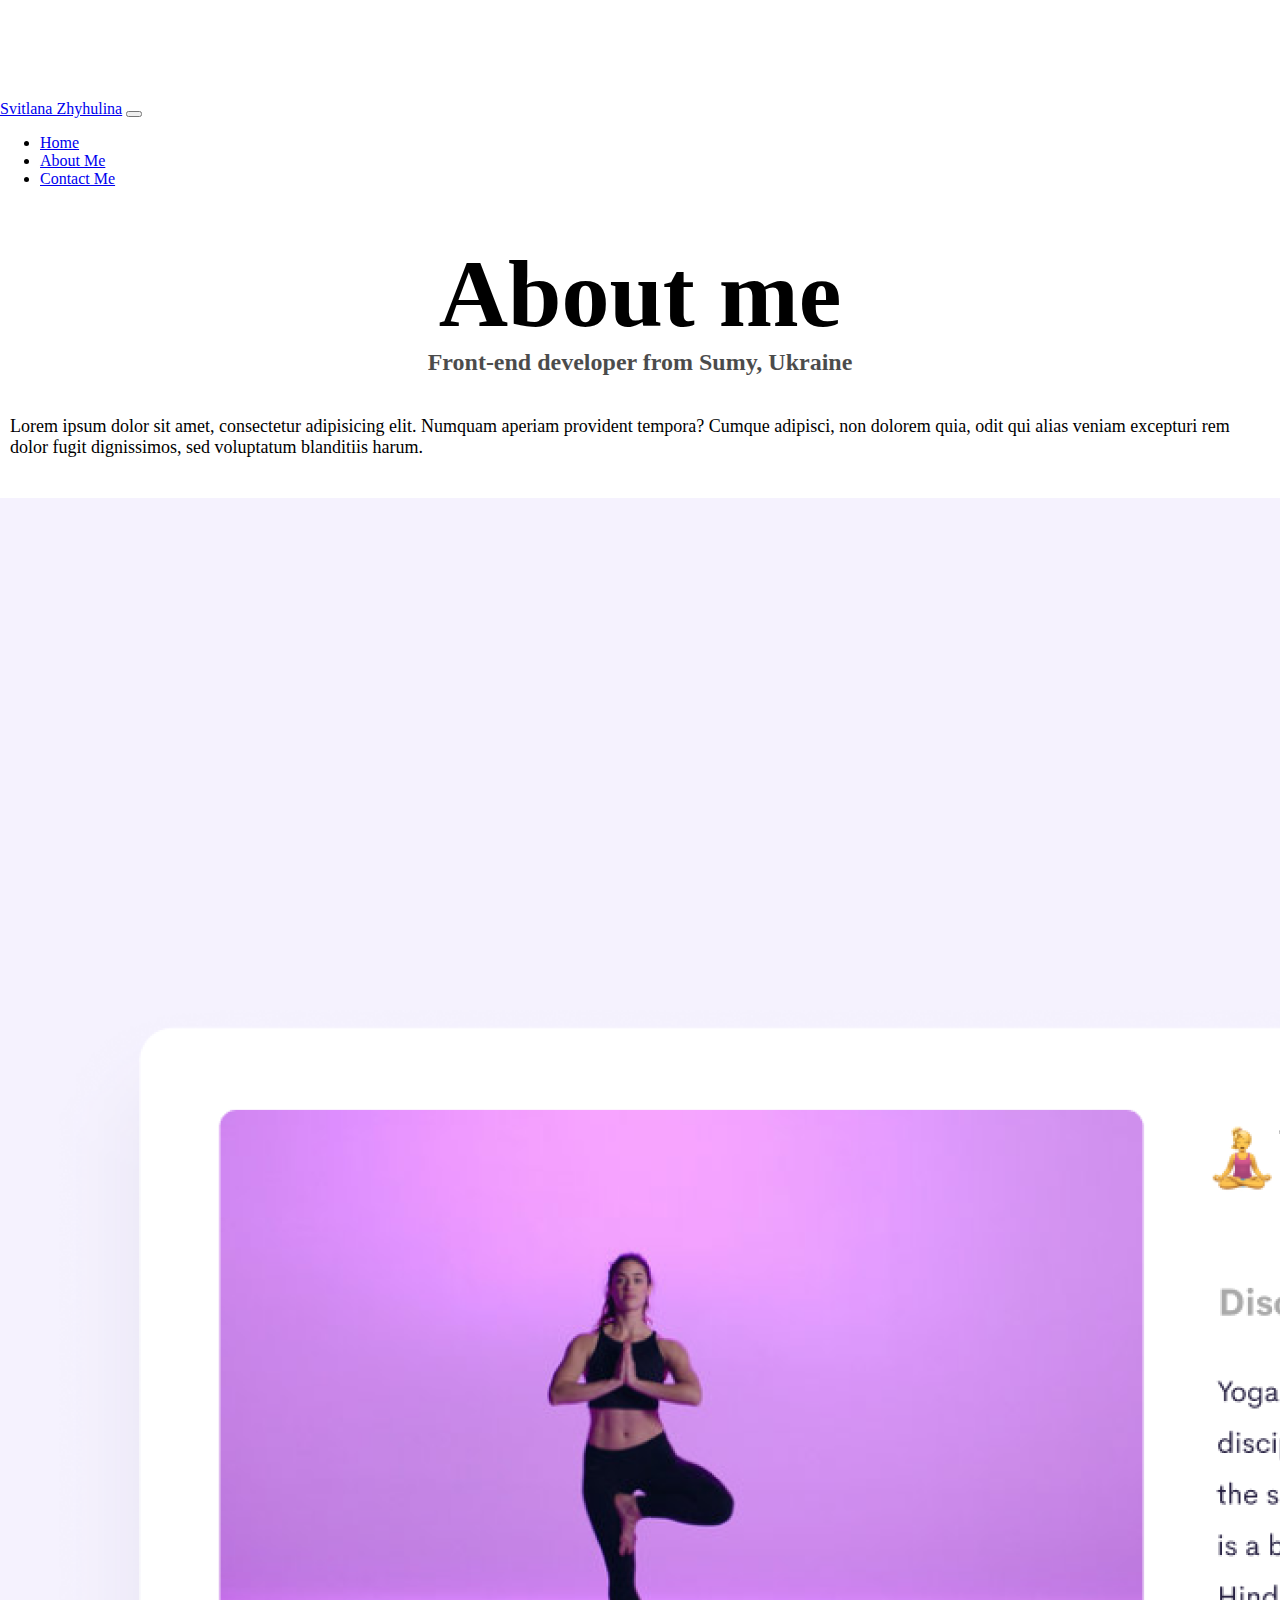
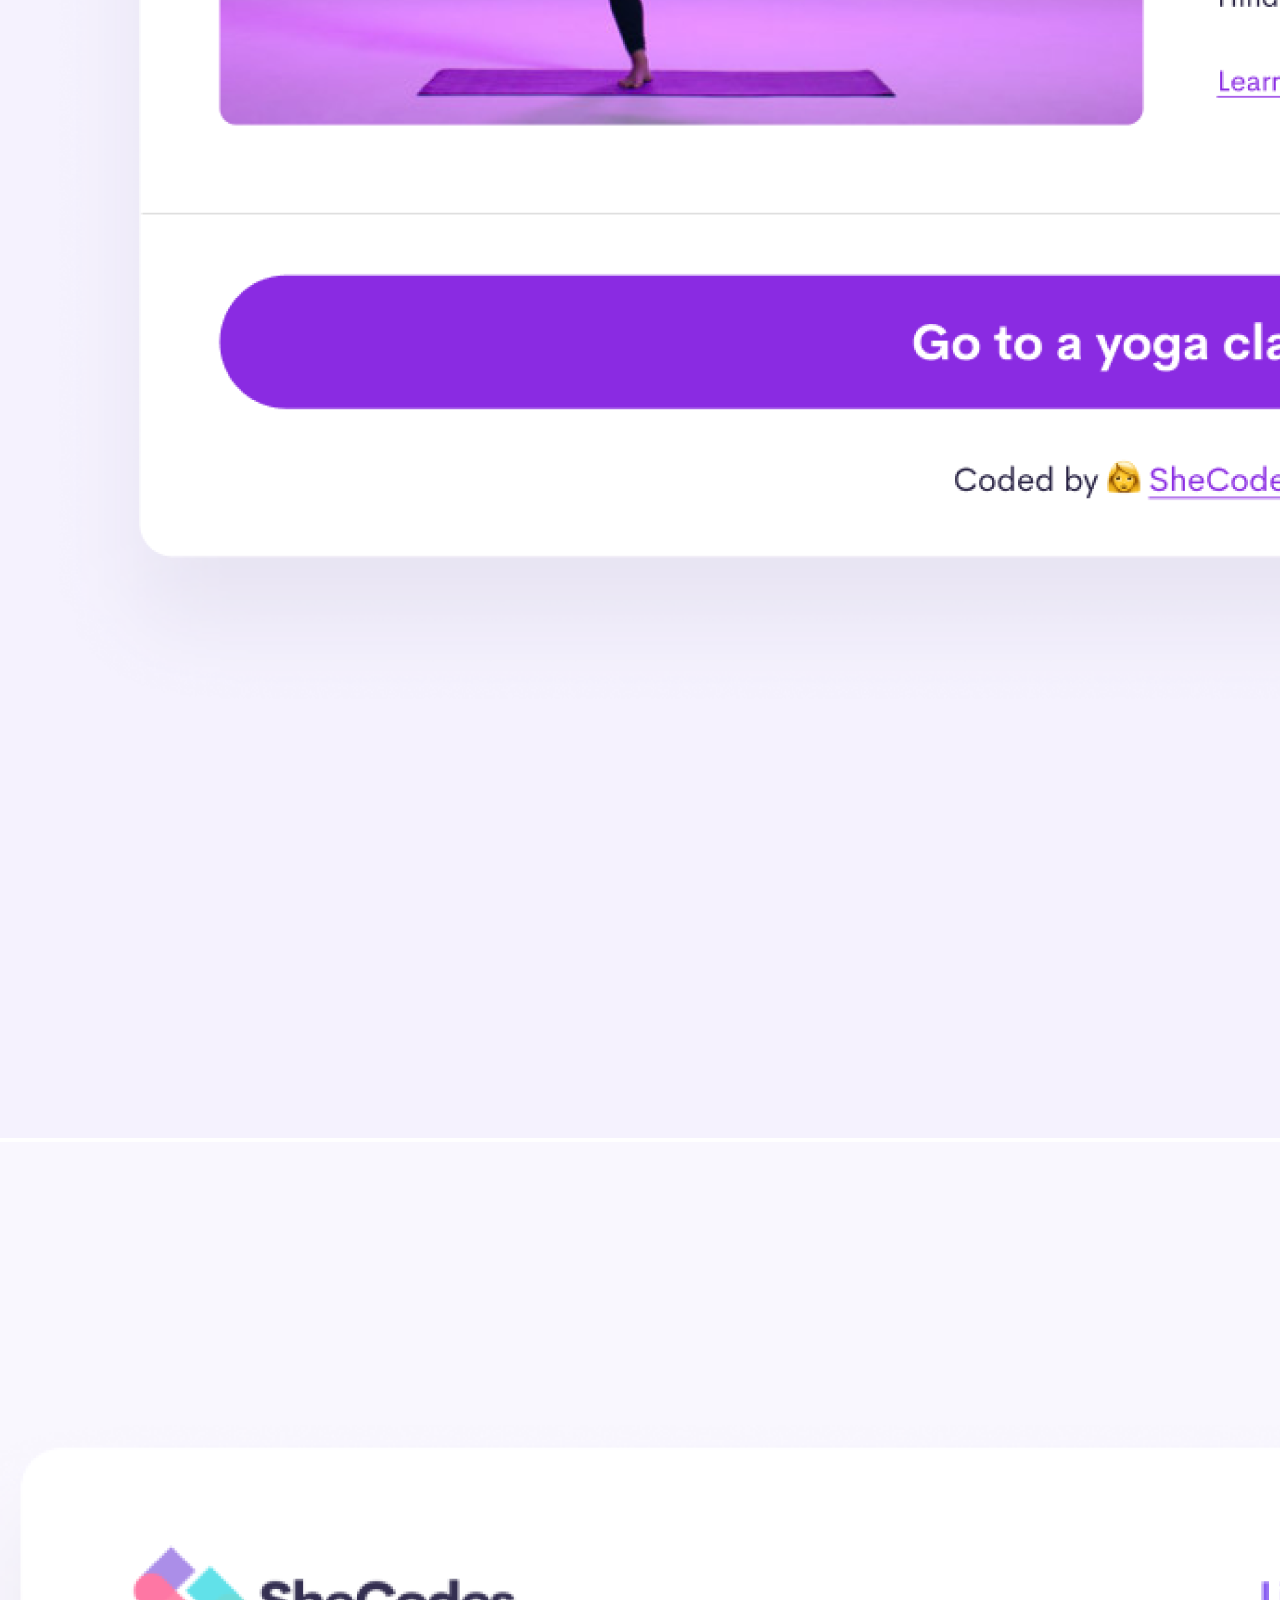
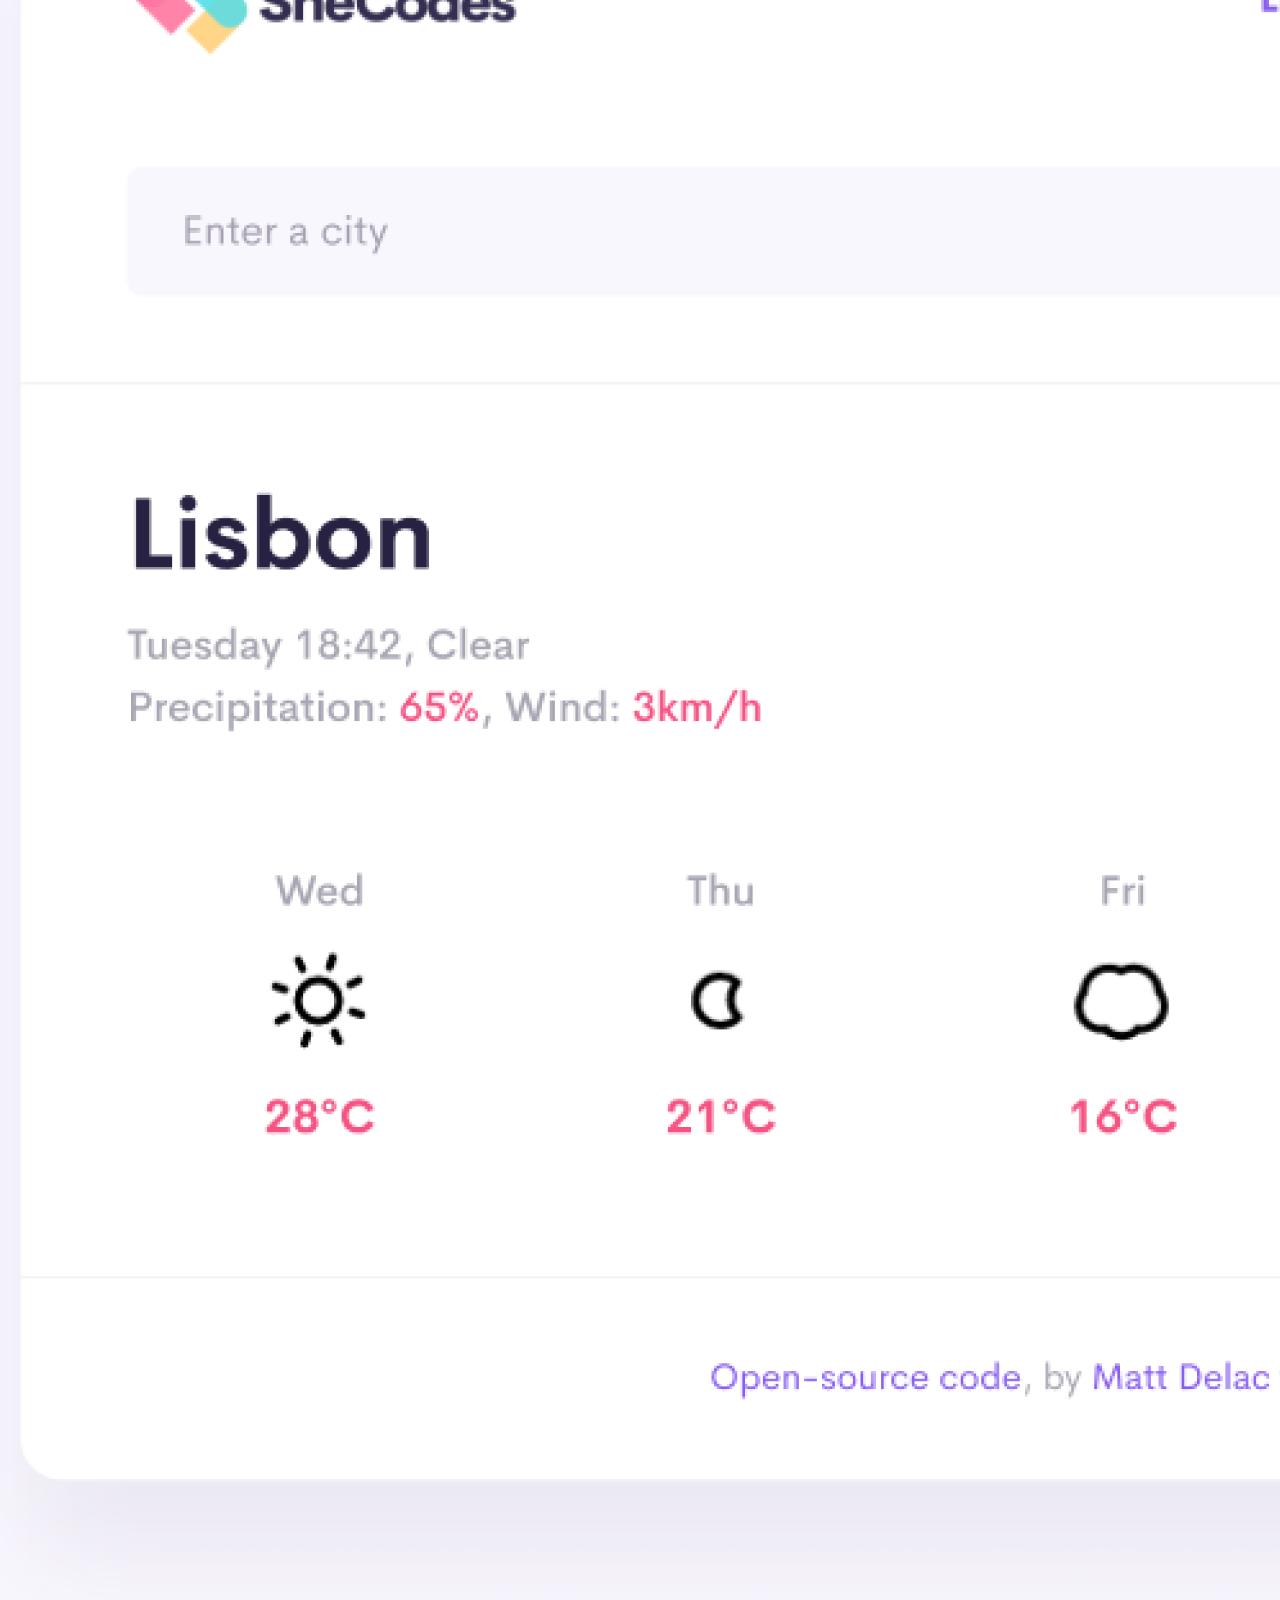
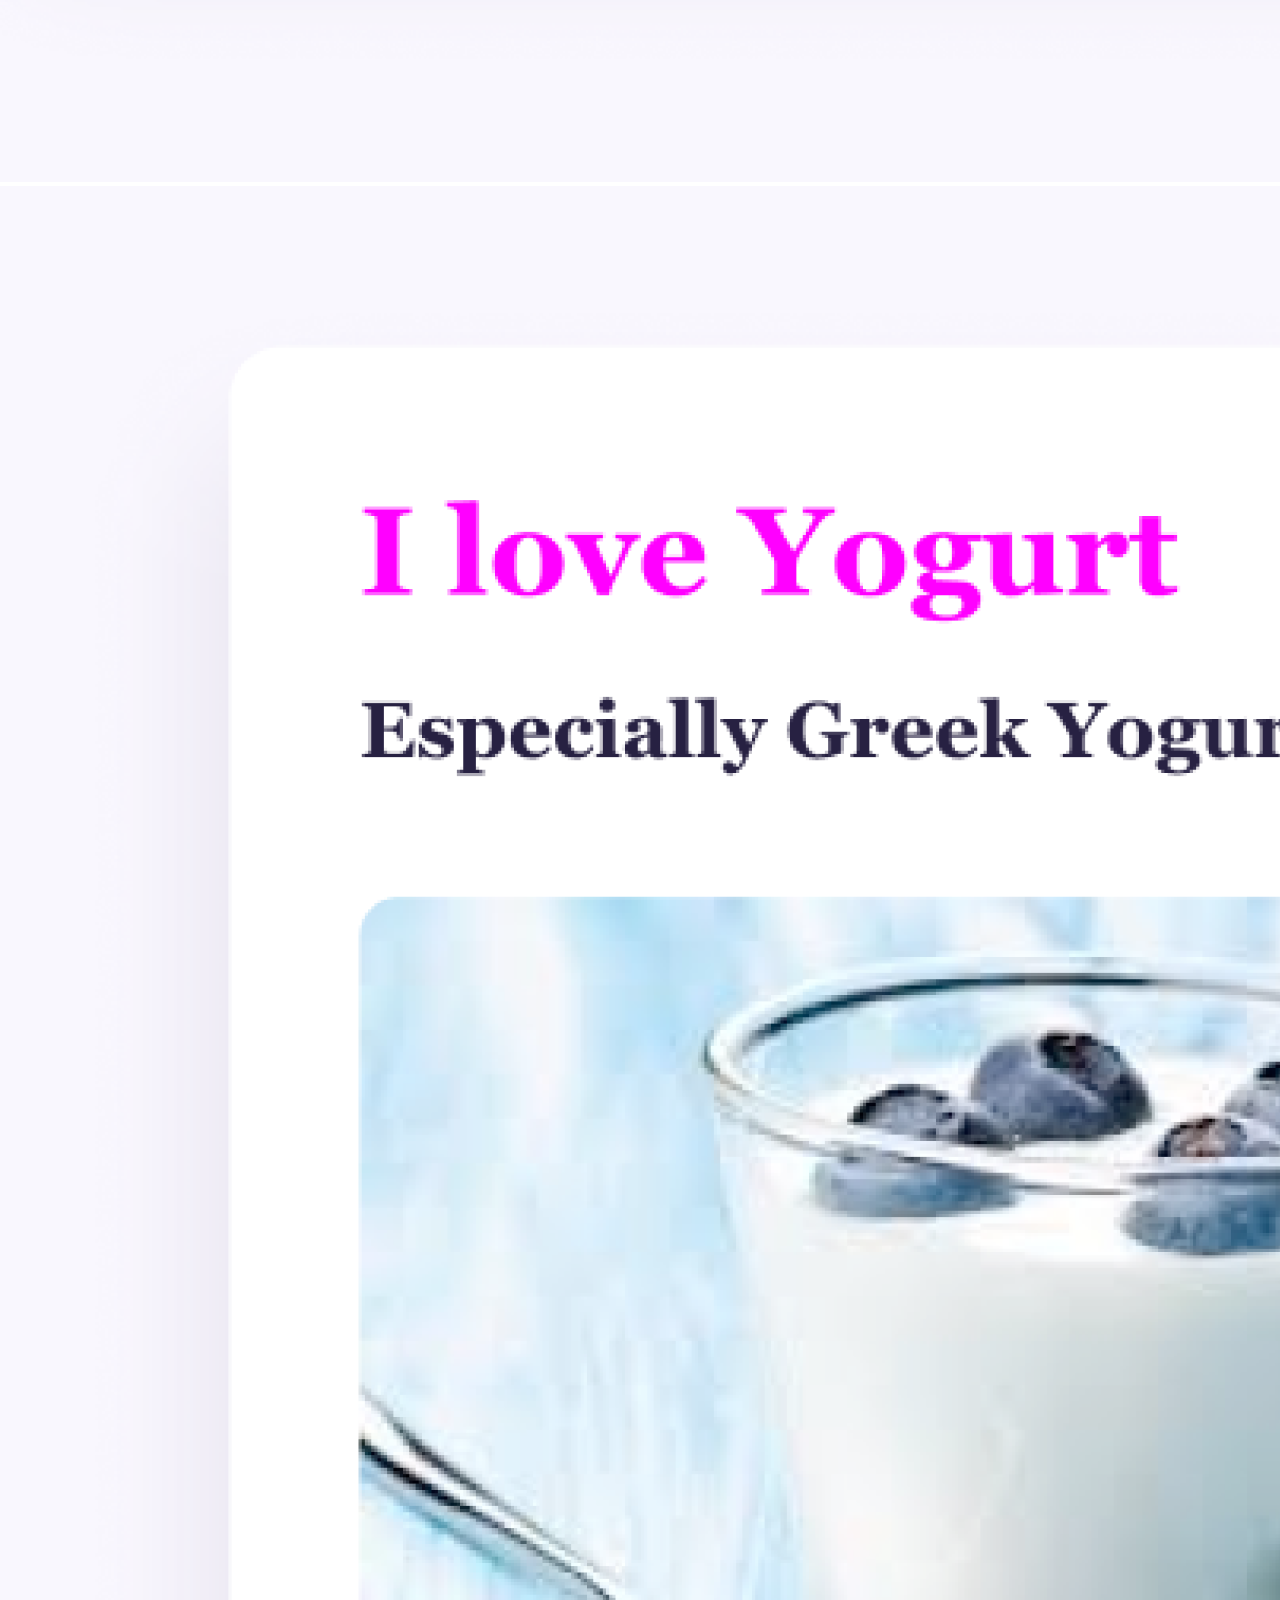
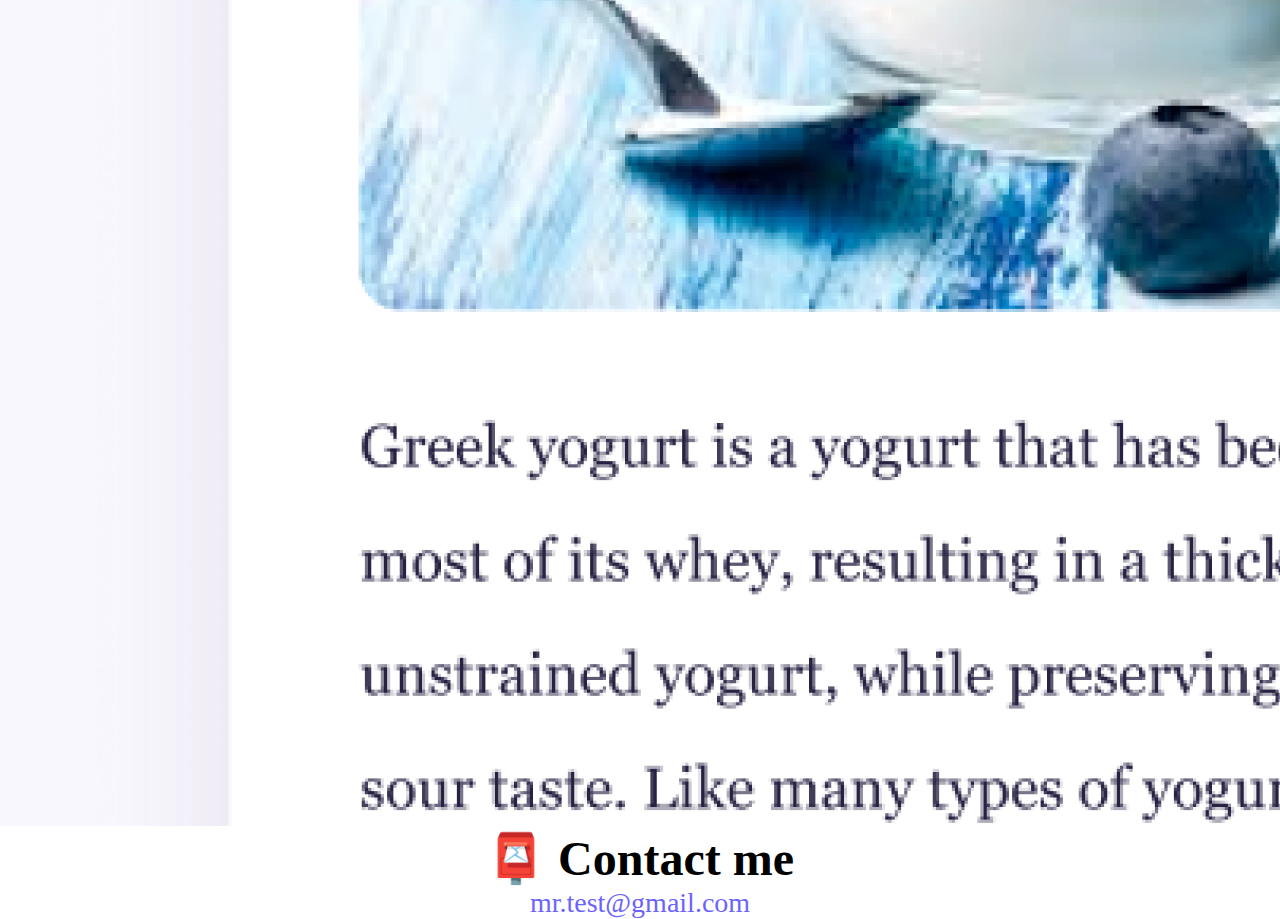
==== about.html @ d695f716 "Portfolio project creation" ====
<!DOCTYPE html>
<html lang="en">
  <head>
    <meta charset="UTF-8" />
    <meta http-equiv="X-UA-Compatible" content="IE=edge" />
    <meta name="viewport" content="width=device-width, initial-scale=1.0" />
    <link
      href="https://cdn.jsdelivr.net/npm/bootstrap@5.2.2/dist/css/bootstrap.min.css"
      rel="stylesheet"
      integrity="sha384-Zenh87qX5JnK2Jl0vWa8Ck2rdkQ2Bzep5IDxbcnCeuOxjzrPF/et3URy9Bv1WTRi"
      crossorigin="anonymous"
    />
    <script
      src="https://cdn.jsdelivr.net/npm/bootstrap@5.2.2/dist/js/bootstrap.bundle.min.js"
      integrity="sha384-OERcA2EqjJCMA+/3y+gxIOqMEjwtxJY7qPCqsdltbNJuaOe923+mo//f6V8Qbsw3"
      crossorigin="anonymous"
    ></script>
    <link rel="stylesheet" href="style.css" />
    <title>About Svitlana Zhyhulina</title>
  </head>
  <body>
    <div class="navigation">
      <nav class="navbar navbar-expand-lg fixed-top bg-light">
        <div class="container-fluid">
          <a class="navbar-brand ps-5" href="index.html">Svitlana Zhyhulina</a>
          <button
            class="navbar-toggler"
            type="button"
            data-bs-toggle="collapse"
            data-bs-target="#navbarSupportedContent"
            aria-controls="navbarSupportedContent"
            aria-expanded="false"
            aria-label="Toggle navigation"
          >
            <span class="navbar-toggler-icon"></span>
          </button>
          <div class="collapse navbar-collapse" id="navbarSupportedContent">
            <ul class="navbar-nav me-auto mb-2 mb-lg-0">
              <li class="nav-item">
                <a class="nav-link" aria-current="page" href="index.html"
                  >Home</a
                >
              </li>

              <li class="nav-item">
                <a class="nav-link active" href="about.html">About Me</a>
              </li>
              <li class="nav-item">
                <a class="nav-link" href="about.html#contact">Contact Me</a>
              </li>
            </ul>
          </div>
        </div>
      </nav>
    </div>

    <h1 class="text-center">About me</h1>
    <h3 class="text-center">Front-end developer from Sumy, Ukraine</h3>
    <div class="about-paragraphs text-center">
      <p>
        Lorem ipsum dolor sit amet, consectetur adipisicing elit. Numquam
        aperiam provident tempora? Cumque adipisci, non dolorem quia, odit qui
        alias veniam excepturi rem dolor fugit dignissimos, sed voluptatum
        blanditiis harum.
      </p>
    </div>

    <div class="container">
      <div class="row">
        <div class="col-4">
          <img
            src="images/yoga.png"
            alt="yoga"
            class="img-fluid p-2 shadow rounded"
          />
        </div>
        <div class="col-4">
          <img
            src="images/weather.png"
            alt="weather"
            class="img-fluid p-2 shadow rounded"
          />
        </div>
        <div class="col-4">
          <img
            src="images/yogurt.png"
            alt="yogurt"
            class="img-fluid p-2 shadow rounded"
          />
        </div>
      </div>
    </div>

    <div class="contact mt-5 text-center">
      <h2 id="contact">📮 Contact me</h2>
      <a href="mailto:mr.test@gmail.com" class="email-link">
        mr.test@gmail.com
      </a>
    </div>
  </body>
</html>
---- style.css ----
:root {
  --primary-color: #6c63ff;
  --secondary-color: #f5f2fe;
  --box-shadow: 0 5px 10px rgba(0, 0, 0, 0.3);
}

body {
  margin: 0 auto;
  margin-top: 100px;
}

h1,
h2,
h3 {
  text-align: center;
  margin: 0;
}

h1 {
  font-size: 96px;
  margin-top: 50px !important;
}

h2 {
  font-size: 48px;
}

h3 {
  font-size: 24px;
  opacity: 0.7;
}

.col-md-6 p {
  border-radius: 4px;
  font-size: 18px;
  margin: 15px 0px;
  line-height: 1.5;
}

.navigation-links {
  display: flex;
  margin-top: 40px;
  justify-content: center;
}

.navigation-links a {
  margin: 20px;
  border-radius: 4px;
  padding: 20px 15px;
  text-decoration: none;
  text-transform: capitalize;
}

.contact-link {
  background: var(--primary-color);
  box-shadow: var(--box-shadow);
  color: white;
}

.about-link {
  color: var(--primary-color);
  border: 1px solid var(--primary-color);
}

.about-paragraphs {
  display: flex;
  margin: 30px 0;
}
.about-paragraphs p {
  font-size: 18px;
  margin: 10px;
}
.email-link {
  display: flex;
  justify-content: center;
  color: var(--primary-color);
  font-size: 28px;
  text-decoration: none;
}

.email-link:hover {
  text-decoration: underline;
}

.col-md-6 img {
  max-width: 100%;
}
.launch-link {
  background: var(--primary-color);
  box-shadow: var(--box-shadow);
  border-radius: 4px;
  color: white;
  padding: 20px 15px;
  text-decoration: none;
}
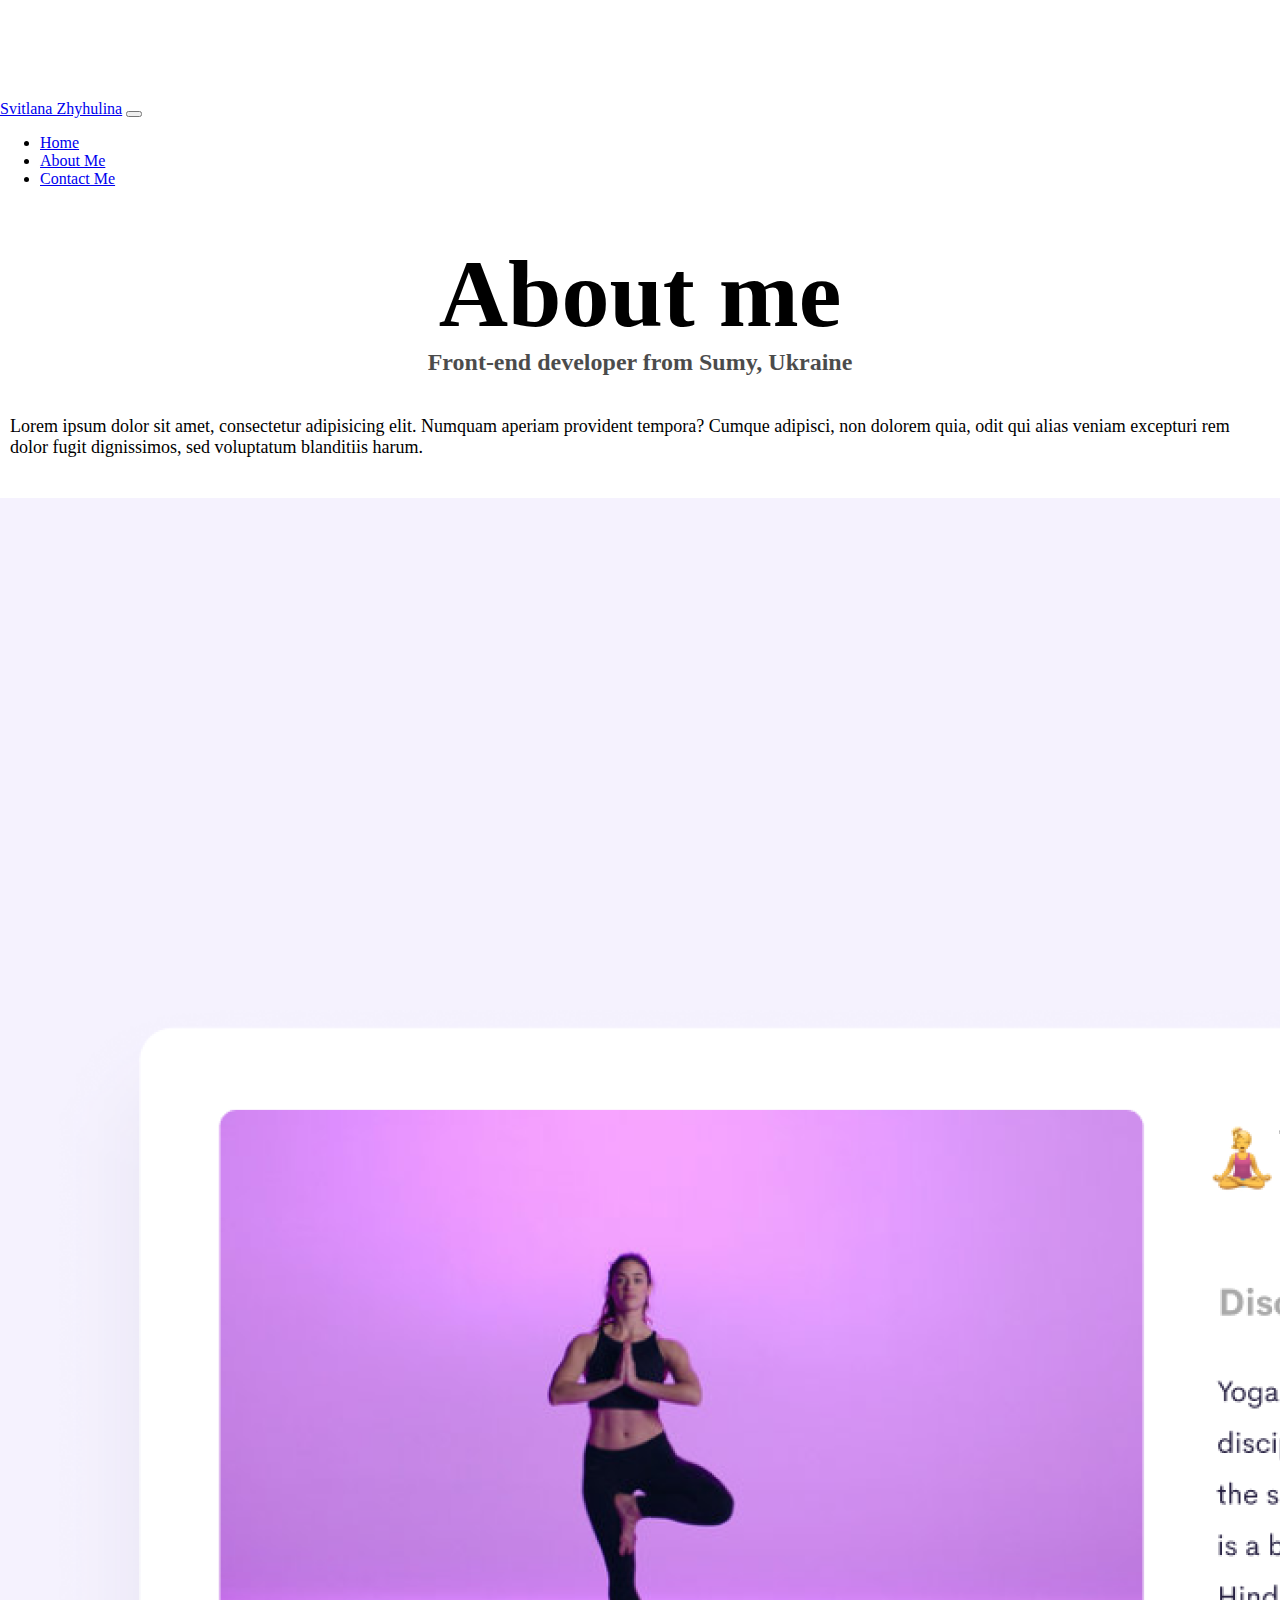
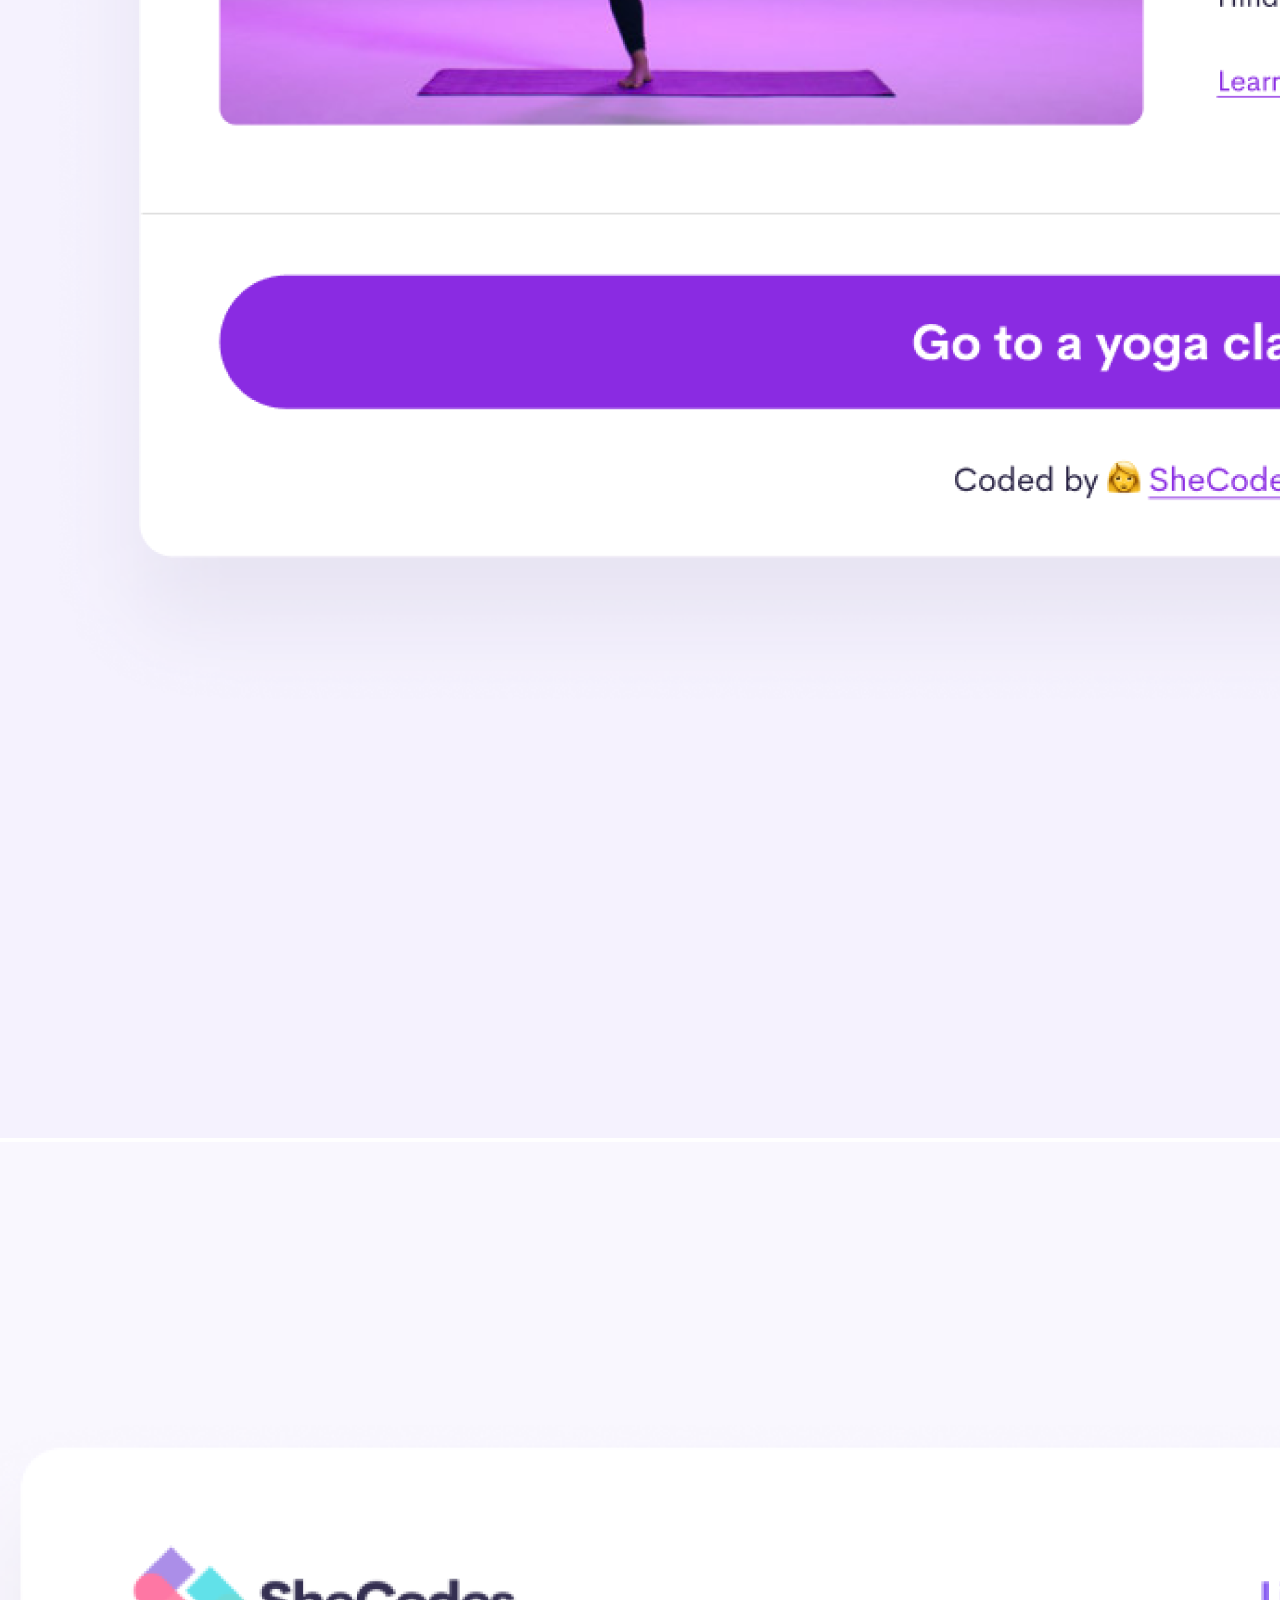
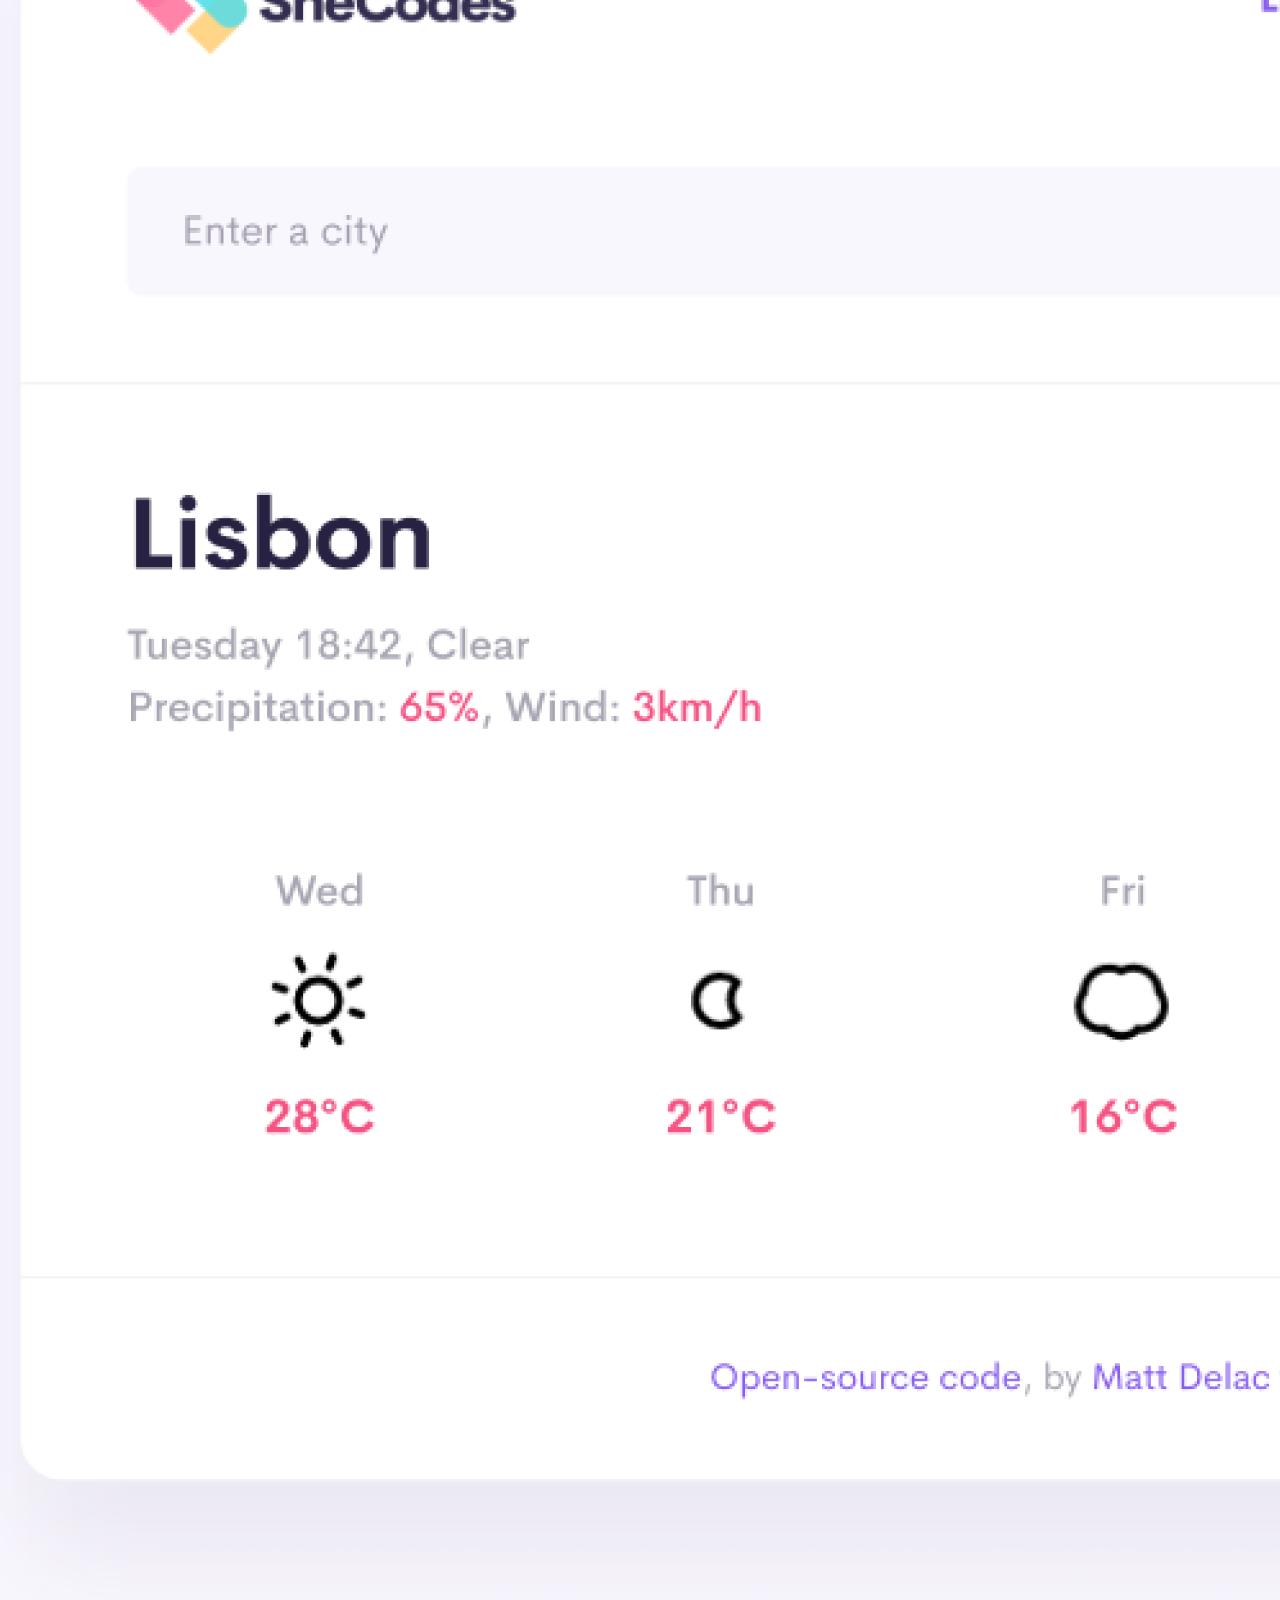
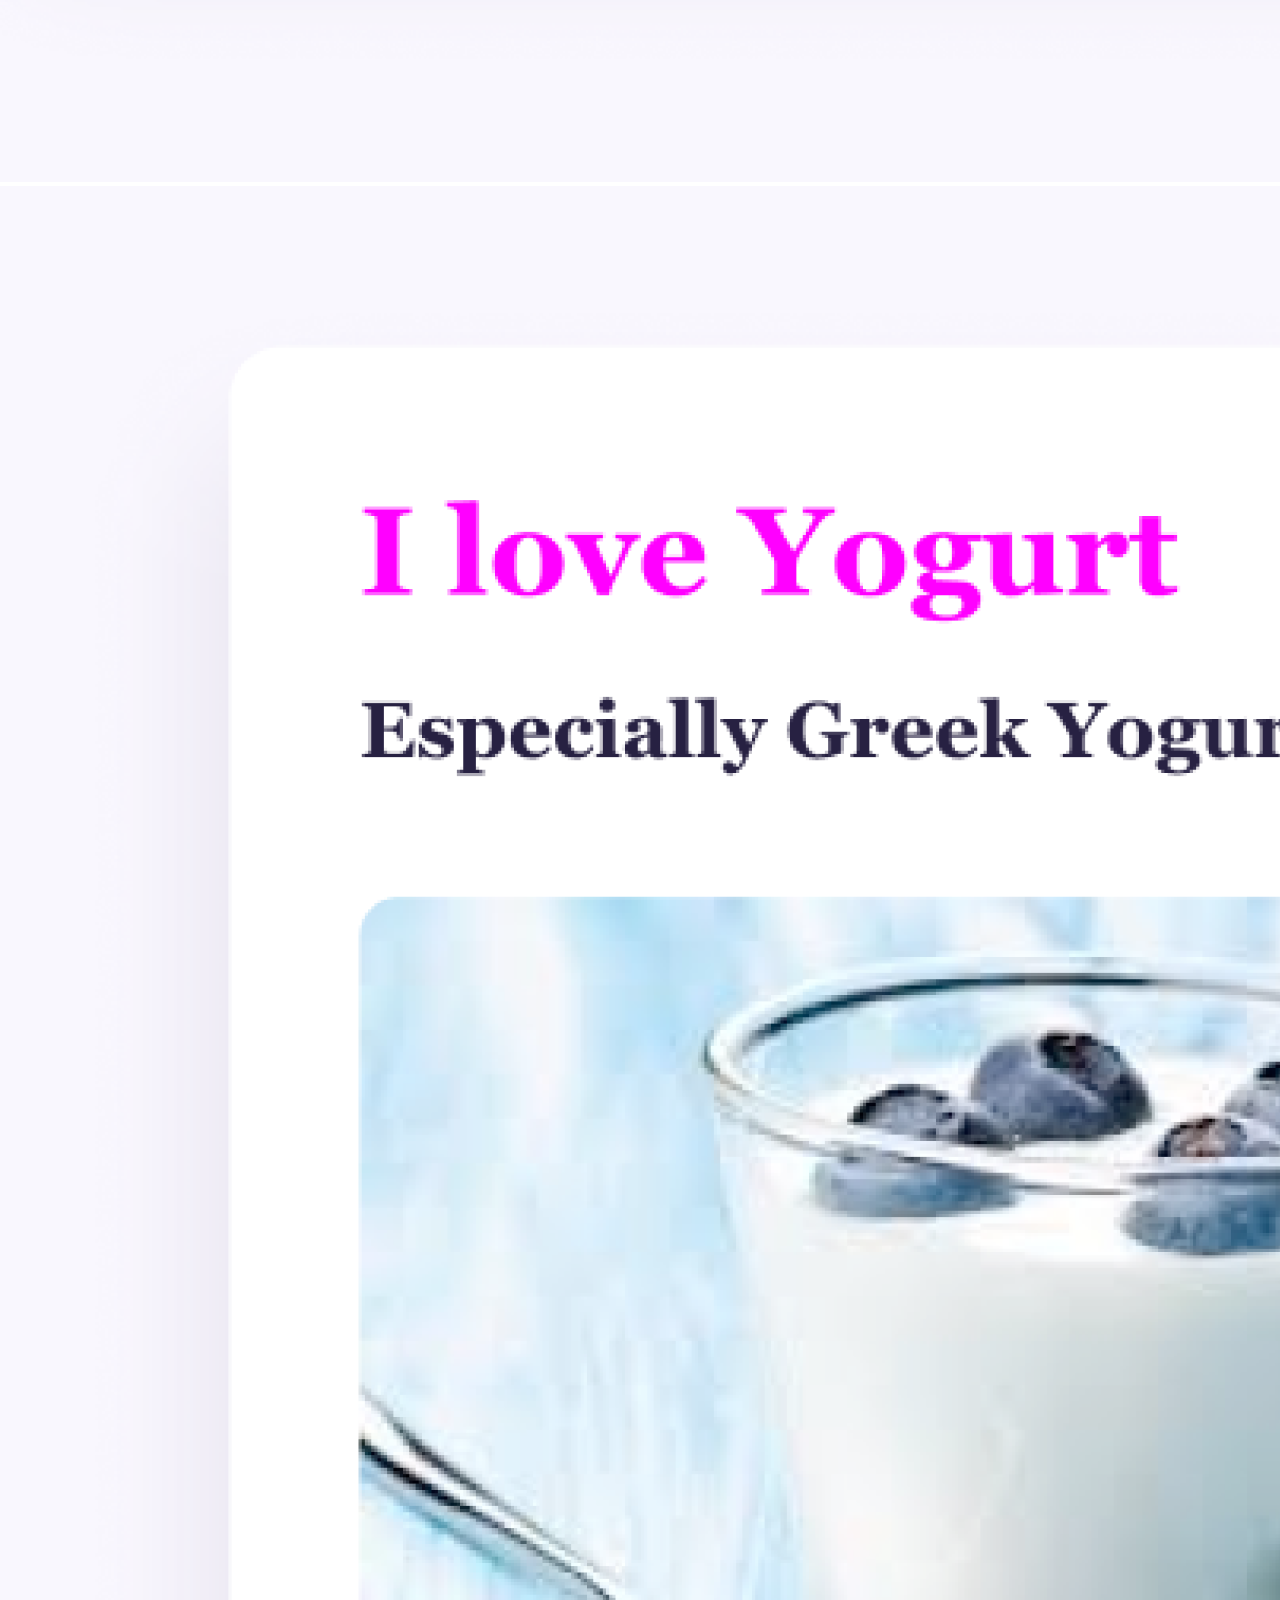
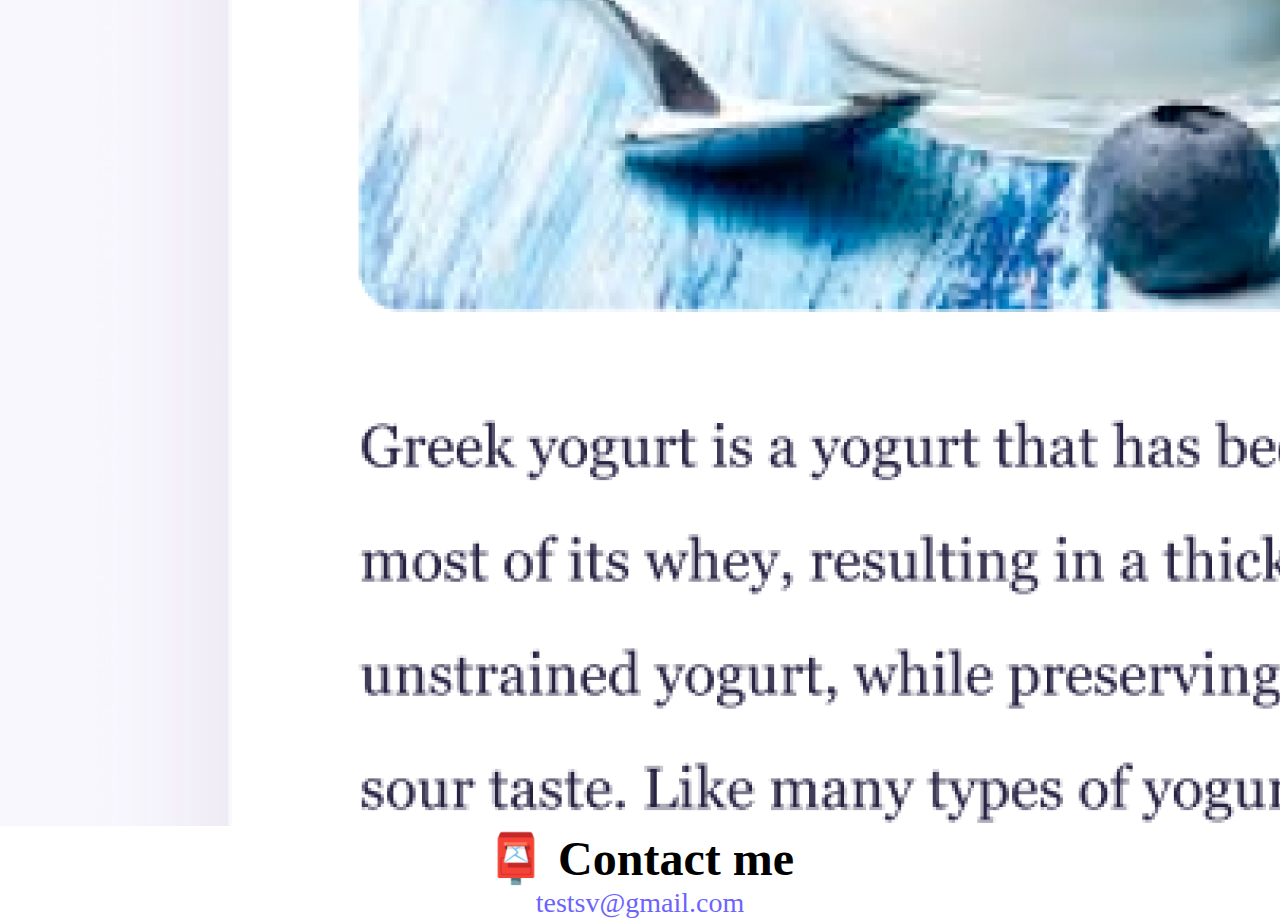
==== commit 9bd36aaf: "Added titles for SEO" ====
--- a/about.html
+++ b/about.html
@@ -17,6 +17,10 @@
     ></script>
     <link rel="stylesheet" href="style.css" />
     <title>About Svitlana Zhyhulina</title>
+    <meta
+      name="description"
+      content="Projects of the front-end developer Svitlana Zhyhulina"
+    />
   </head>
   <body>
     <div class="navigation">
@@ -43,10 +47,20 @@
               </li>
 
               <li class="nav-item">
-                <a class="nav-link active" href="about.html">About Me</a>
+                <a
+                  class="nav-link active"
+                  title="About Svitlana Zhyhulina"
+                  href="about.html"
+                  >About Me</a
+                >
               </li>
               <li class="nav-item">
-                <a class="nav-link" href="about.html#contact">Contact Me</a>
+                <a
+                  class="nav-link"
+                  title="Contact Svitlana Zhyhulina"
+                  href="about.html#contact"
+                  >Contact Me</a
+                >
               </li>
             </ul>
           </div>
@@ -70,21 +84,21 @@
         <div class="col-4">
           <img
             src="images/yoga.png"
-            alt="yoga"
+            alt="yoga project"
             class="img-fluid p-2 shadow rounded"
           />
         </div>
         <div class="col-4">
           <img
             src="images/weather.png"
-            alt="weather"
+            alt="weather project"
             class="img-fluid p-2 shadow rounded"
           />
         </div>
         <div class="col-4">
           <img
             src="images/yogurt.png"
-            alt="yogurt"
+            alt="yogurt project"
             class="img-fluid p-2 shadow rounded"
           />
         </div>
@@ -93,9 +107,19 @@
 
     <div class="contact mt-5 text-center">
       <h2 id="contact">📮 Contact me</h2>
-      <a href="mailto:mr.test@gmail.com" class="email-link">
-        mr.test@gmail.com
+      <a
+        href="mailto:testsv@gmail.com"
+        alt="Contact Svitlana Zhyhulina"
+        class="email-link"
+      >
+        testsv@gmail.com
       </a>
     </div>
+    <link
+      rel="stylesheet"
+      type="text/css"
+      href="chrome-extension://liecbddmkiiihnedobmlmillhodjkdmb/css/blur.css"
+      class="loom-blur-styles"
+    />
   </body>
 </html>
--- a/style.css
+++ b/style.css
@@ -93,3 +93,20 @@
   padding: 20px 15px;
   text-decoration: none;
 }
+@media (max-width: 576px) {
+  body {
+    text-align: center;
+  }
+  .text-center {
+    text-size: 10px;
+  }
+  img {
+    display: none;
+  }
+  .launch-link {
+    padding: 10px 5px;
+  }
+  p {
+    text-align: center;
+  }
+}
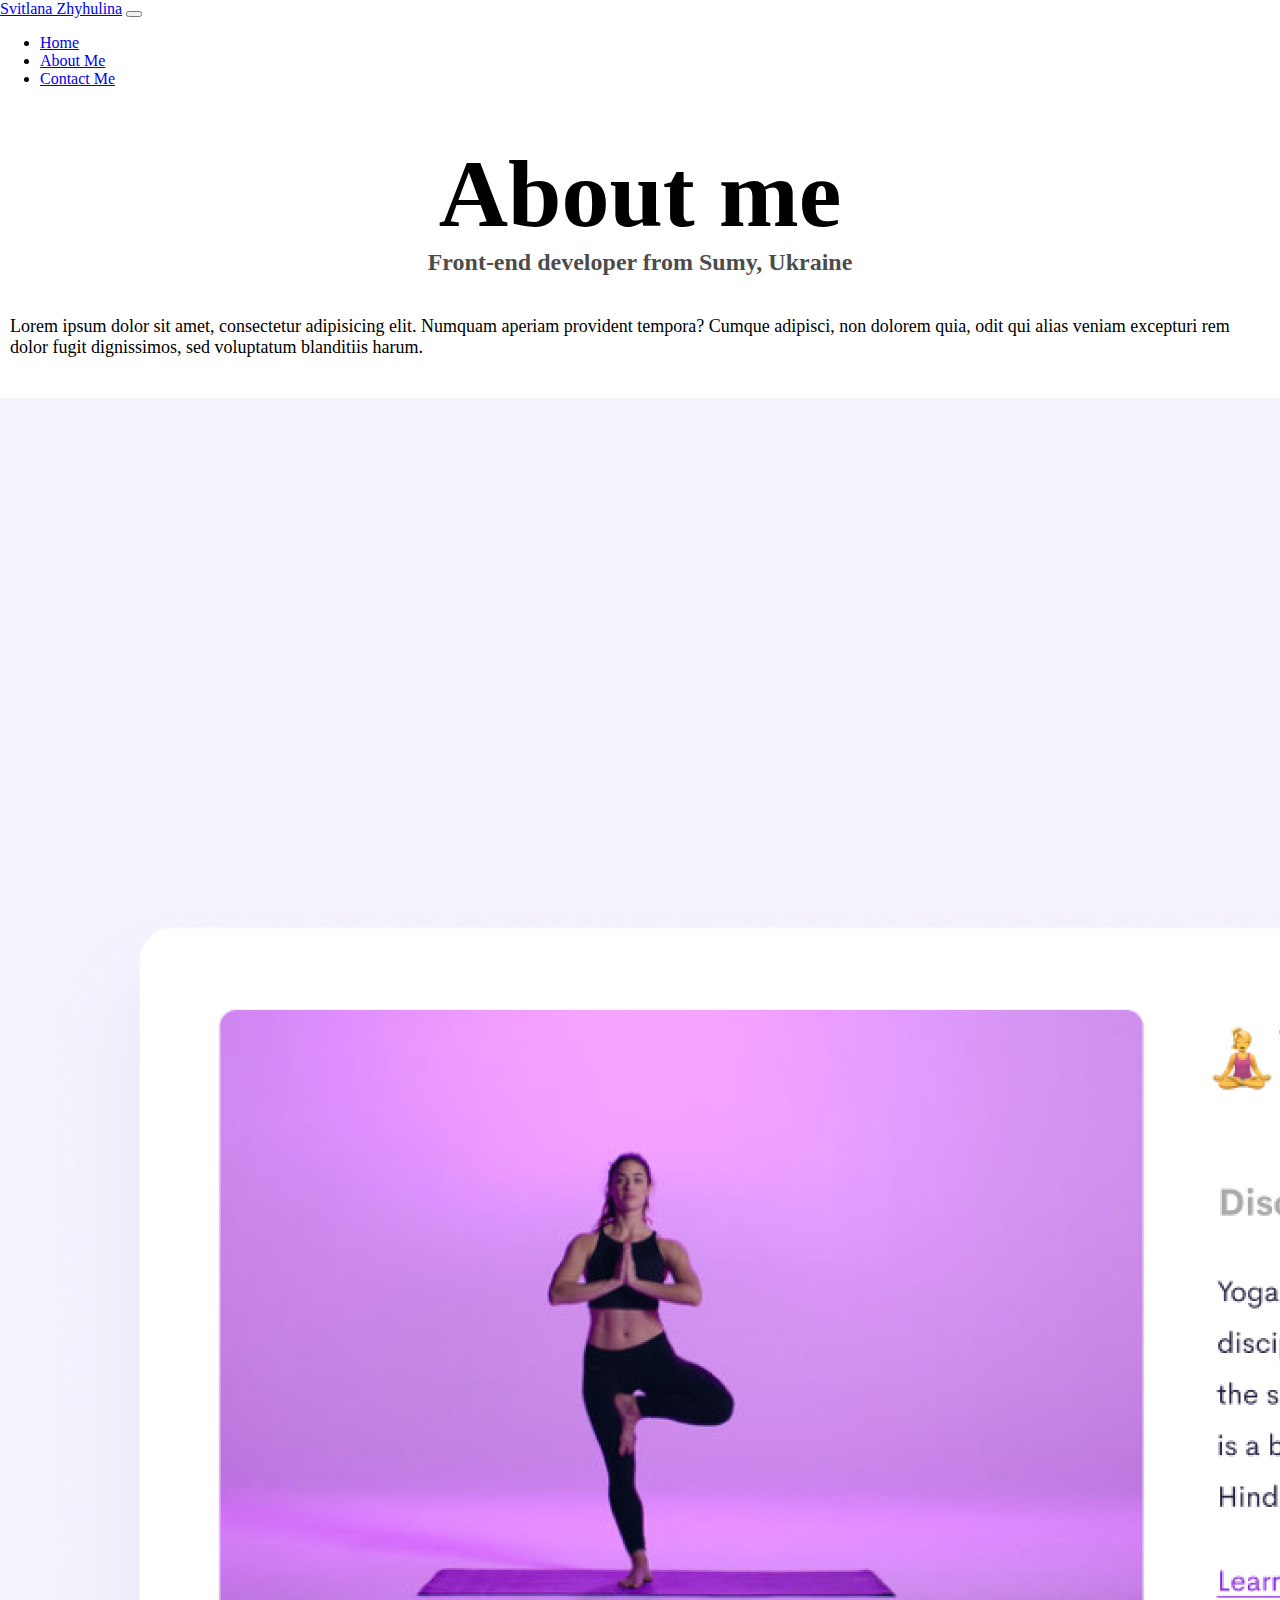
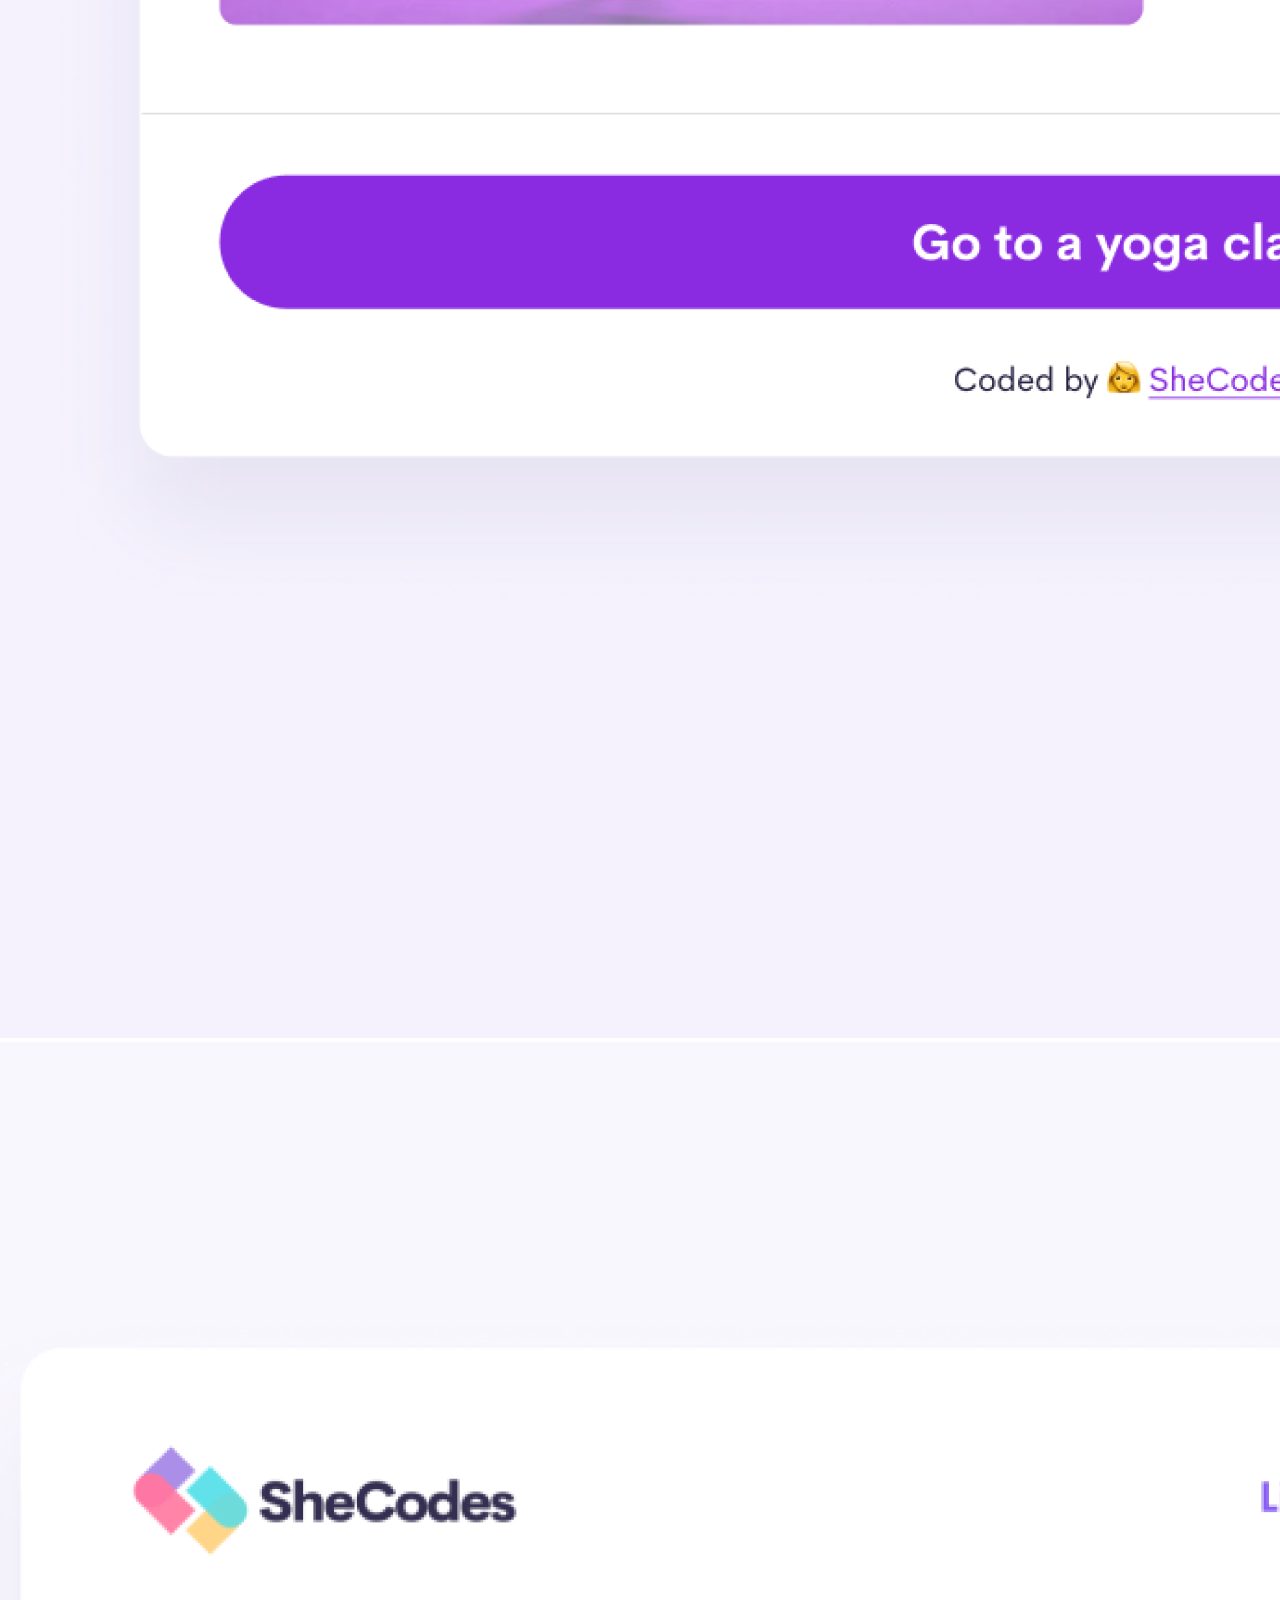
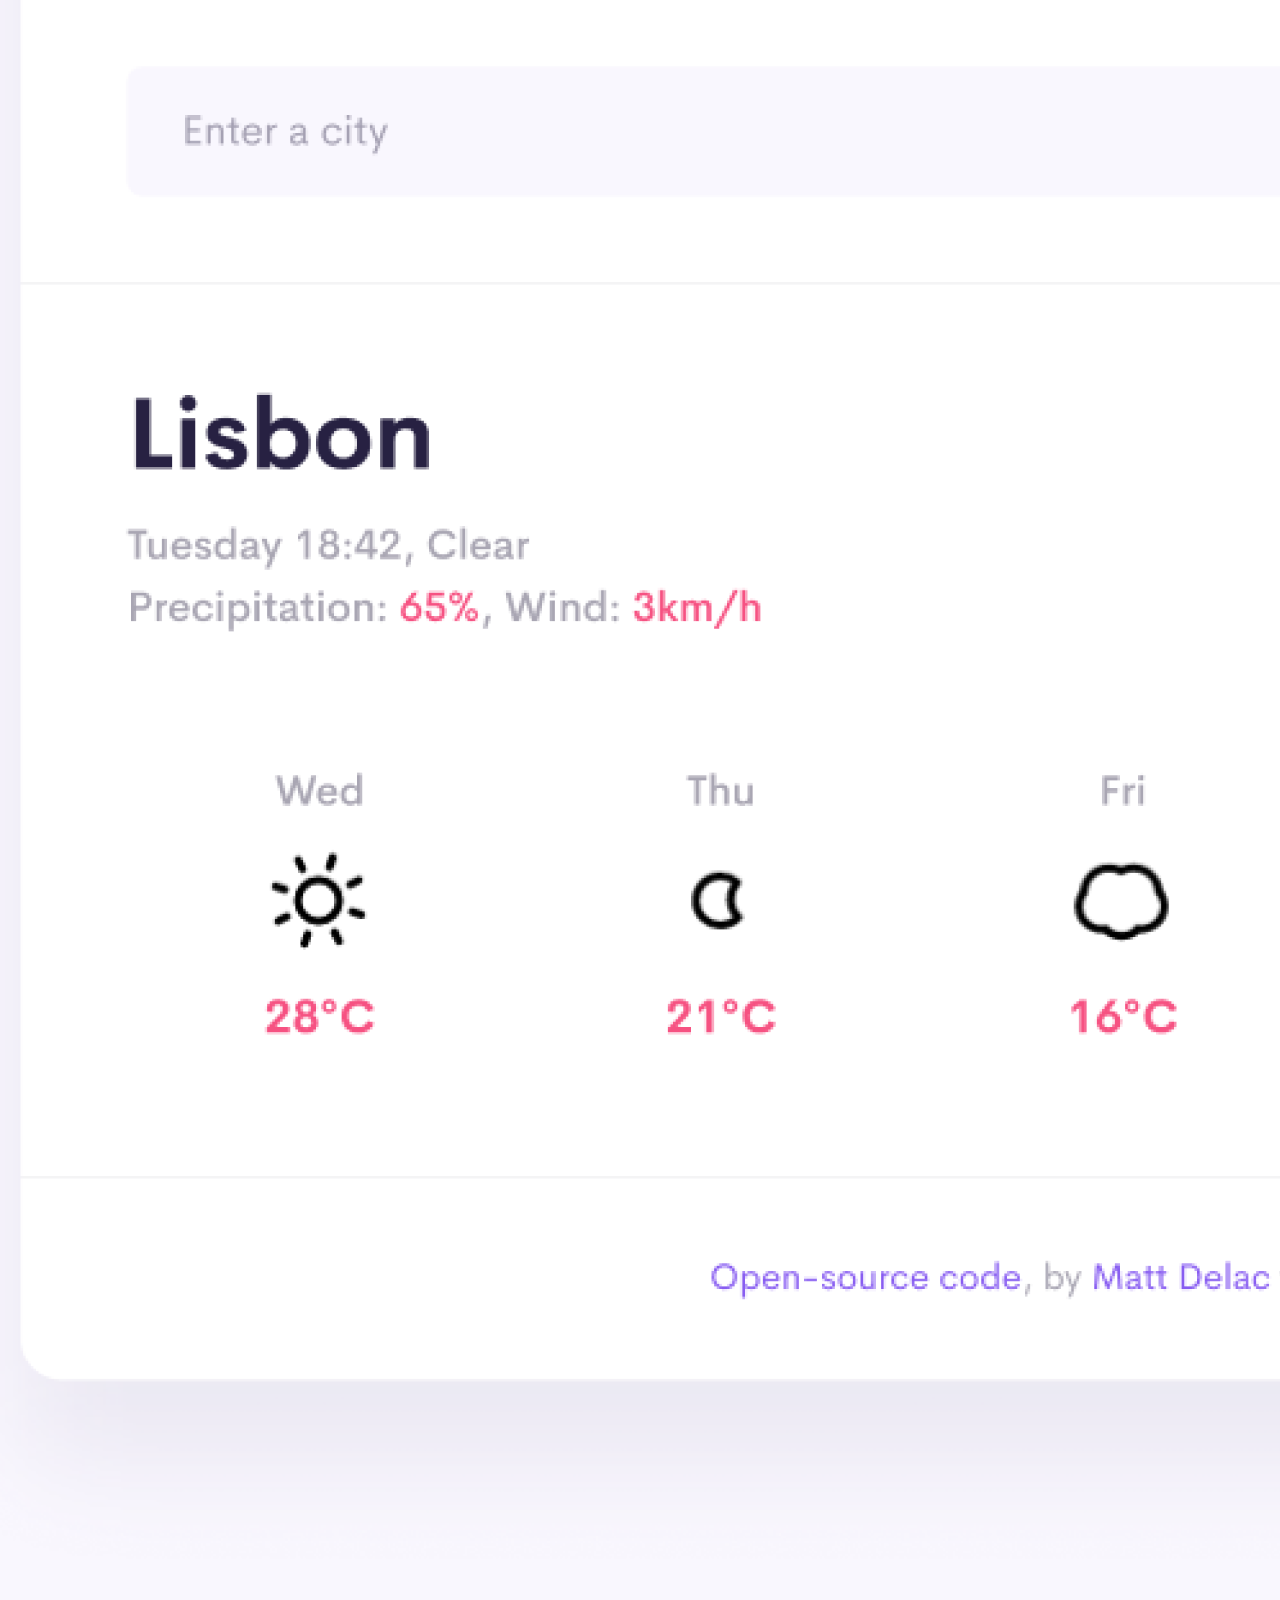
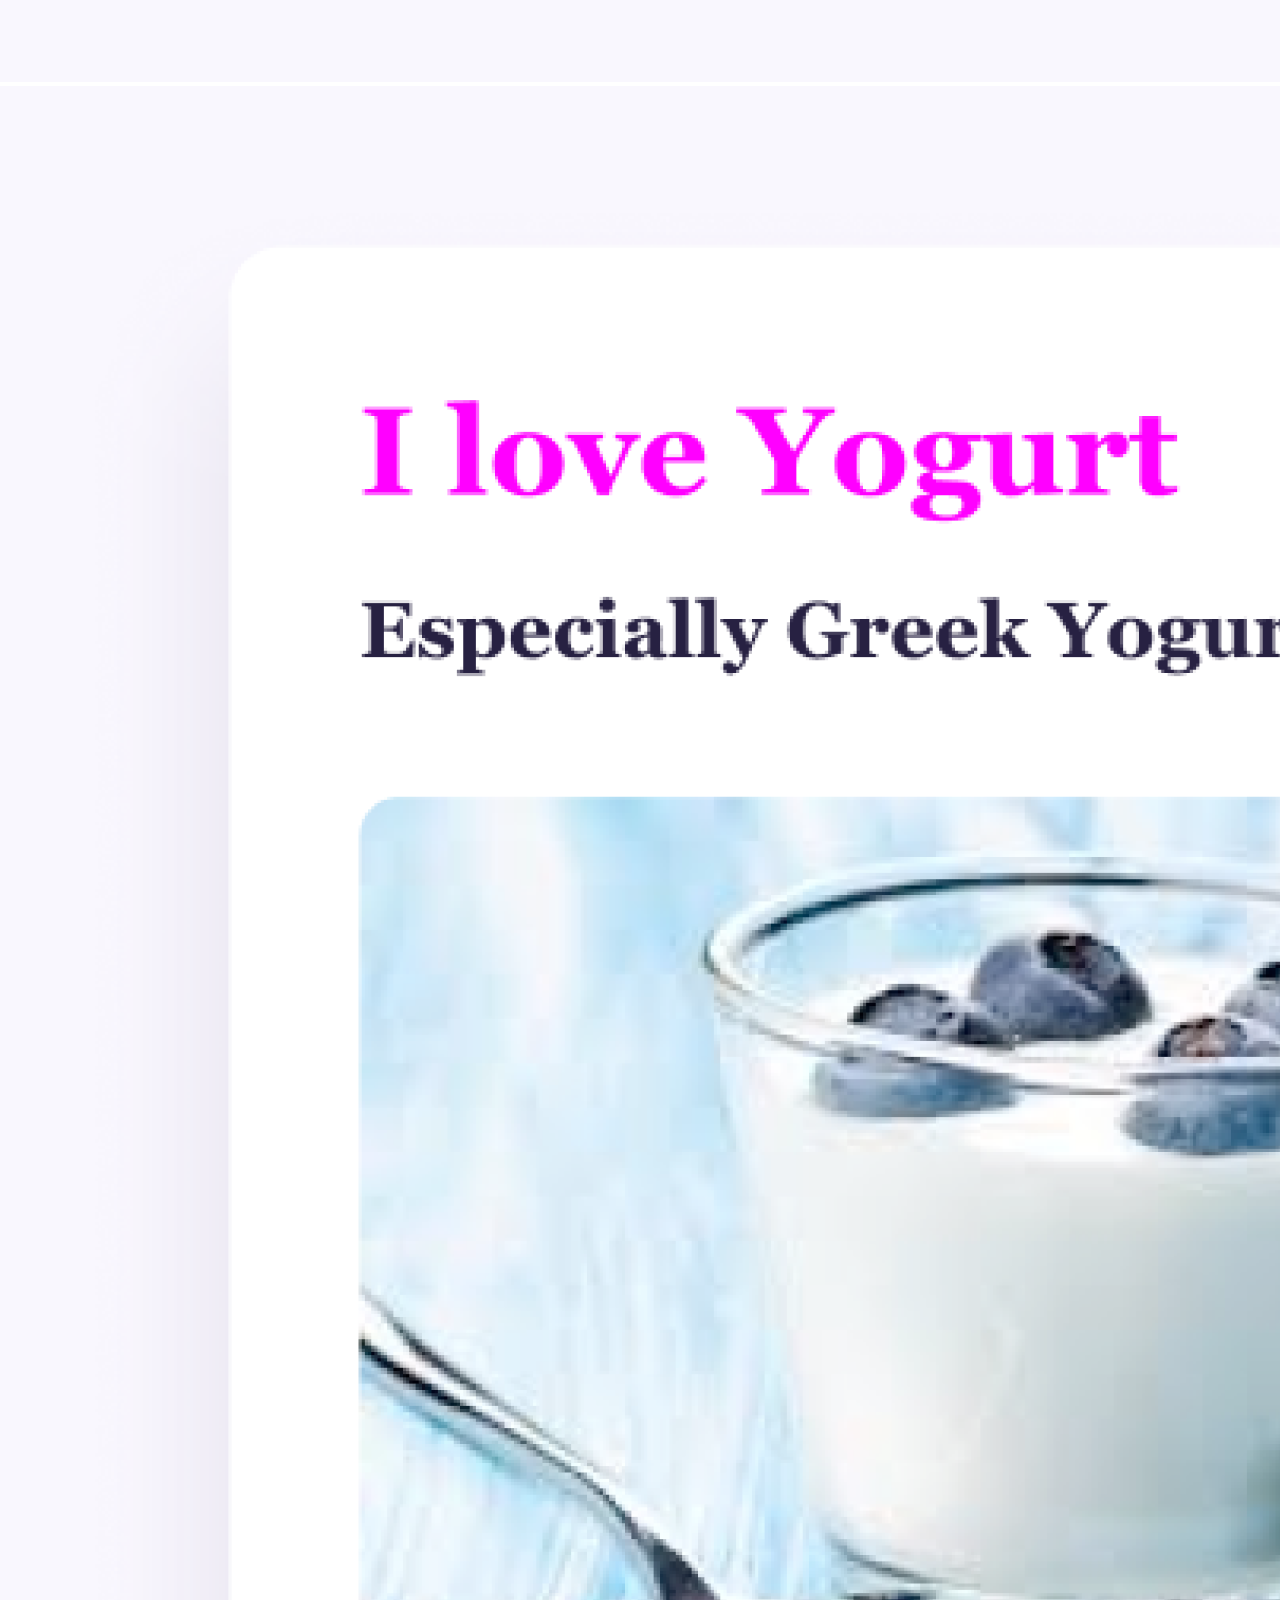
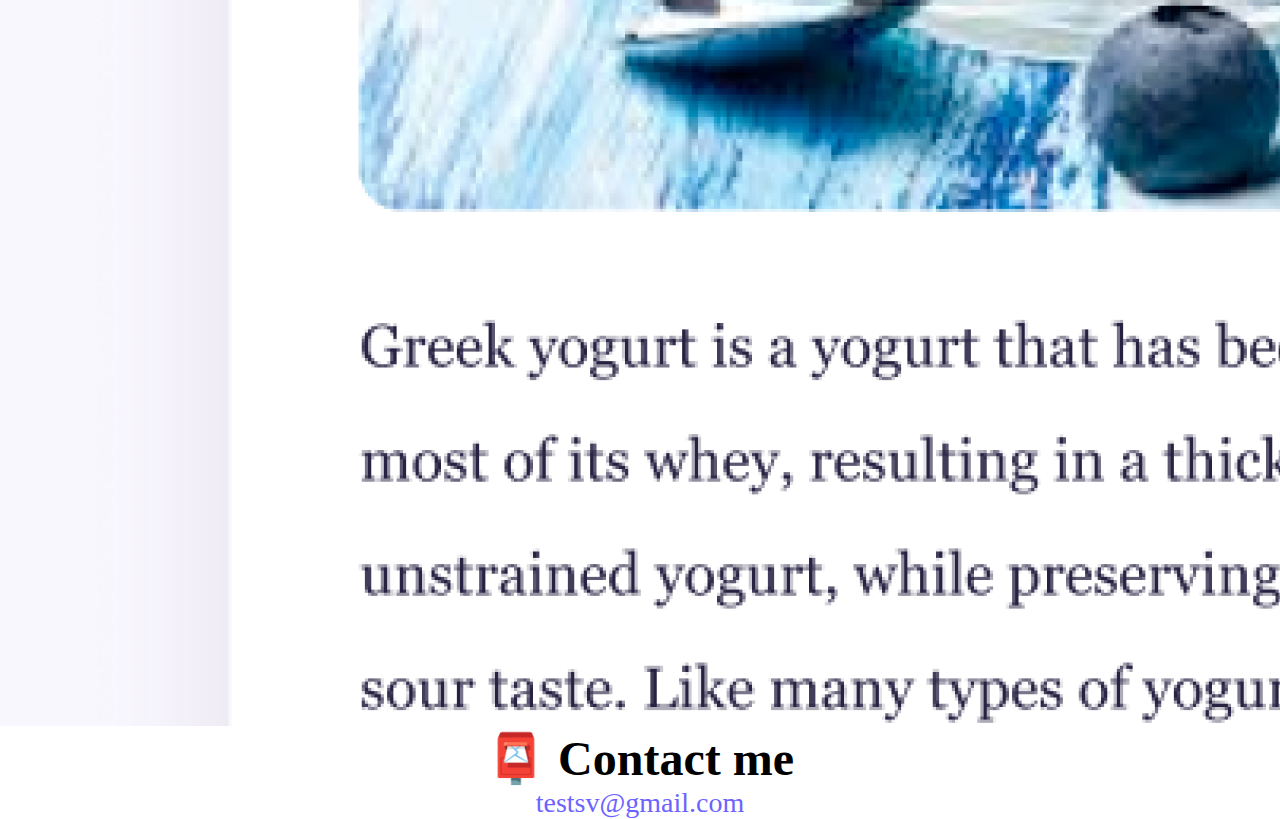
==== commit 7f1b1a3b: "Made my portfolio more responsive" ====
--- a/about.html
+++ b/about.html
@@ -81,25 +81,25 @@
 
     <div class="container">
       <div class="row">
-        <div class="col-4">
+        <div class="col-sm-4">
           <img
             src="images/yoga.png"
             alt="yoga project"
-            class="img-fluid p-2 shadow rounded"
+            class="img-fluid p-2 mb-5 shadow rounded"
           />
         </div>
-        <div class="col-4">
+        <div class="col-sm-4">
           <img
             src="images/weather.png"
             alt="weather project"
-            class="img-fluid p-2 shadow rounded"
+            class="img-fluid p-2 mb-5 shadow rounded"
           />
         </div>
-        <div class="col-4">
+        <div class="col-sm-4">
           <img
             src="images/yogurt.png"
             alt="yogurt project"
-            class="img-fluid p-2 shadow rounded"
+            class="img-fluid p-2 mb-5 shadow rounded"
           />
         </div>
       </div>
--- a/style.css
+++ b/style.css
@@ -6,7 +6,7 @@
 
 body {
   margin: 0 auto;
-  margin-top: 100px;
+  margin-top: 100px 0;
 }
 
 h1,
@@ -94,19 +94,23 @@
   text-decoration: none;
 }
 @media (max-width: 576px) {
-  body {
+  h1 {
+    font-size: 44px;
+    line-height: 1.5;
+  }
+  h2 {
+    font-size: 32px;
     text-align: center;
   }
-  .text-center {
-    text-size: 10px;
-  }
-  img {
-    display: none;
-  }
-  .launch-link {
-    padding: 10px 5px;
+  h3 {
+    font-size: 23px;
   }
   p {
     text-align: center;
   }
+  .mobile-project {
+    text-align: center;
+    display: block;
+    margin: 0 20px;
+  }
 }
